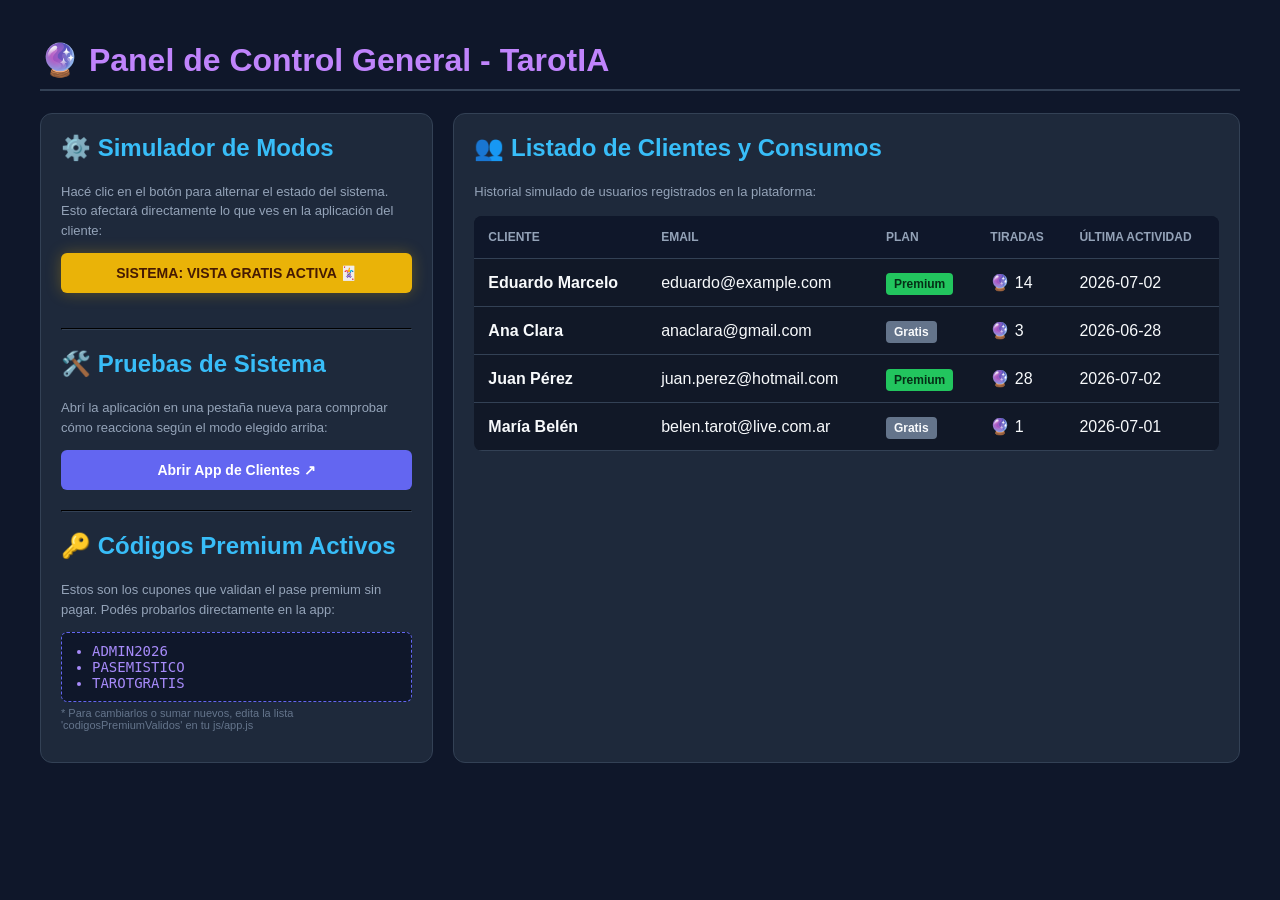
==== admin.html @ b3f62c5f "Add files via upload subi admin" ====
<!DOCTYPE html>
<html lang="es">
<head>
    <meta charset="UTF-8">
    <meta name="viewport" content="width=device-width, initial-scale=1.0">
    <title>TarotIA - Panel de Administración</title>
    <style>
        body { font-family: 'Segoe UI', Tahoma, Geneva, Verdana, sans-serif; background: #0f172a; color: #f8fafc; margin: 0; padding: 20px; }
        .container { max-width: 1200px; margin: 0 auto; }
        h1 { color: #c084fc; border-bottom: 2px solid #334155; padding-bottom: 10px; }
        .grid { display: grid; grid-template-columns: 1fr 2fr; gap: 20px; margin-top: 20px; }
        .card { background: #1e293b; border: 1px solid #334155; padding: 20px; border-radius: 12px; }
        h2 { color: #38bdf8; margin-top: 0; }
        .btn { border: none; padding: 12px 15px; border-radius: 6px; cursor: pointer; font-weight: bold; width: 100%; margin-bottom: 15px; font-size: 14px; text-transform: uppercase; transition: all 0.2s ease; }
        .btn-status { background: #475569; color: white; }
        .btn-link { background: #6366f1; color: white; text-decoration: none; display: block; text-align: center; border-radius: 6px; padding: 12px 15px; font-weight: bold; font-size: 14px; }
        .btn-link:hover { background: #4f46e5; }
        .active-premium { background: #22c55e !important; color: #052e16 !important; box-shadow: 0 0 15px rgba(34, 197, 94, 0.3); }
        .active-gratis { background: #eab308 !important; color: #451a03 !important; box-shadow: 0 0 15px rgba(234, 179, 8, 0.3); }
        table { width: 100%; border-collapse: collapse; margin-top: 15px; background: #111827; border-radius: 8px; overflow: hidden; }
        th, td { text-align: left; padding: 14px; border-bottom: 1px solid #334155; }
        th { background: #0f172a; color: #94a3b8; font-size: 12px; text-transform: uppercase; }
        .badge { padding: 4px 8px; border-radius: 4px; font-size: 12px; font-weight: bold; }
        .badge-premium { background: #22c55e; color: #052e16; }
        .badge-gratis { background: #64748b; color: #f8fafc; }
        .txt-ayuda { font-size: 13px; color: #94a3b8; line-height: 1.5; }
    </style>
</head>
<body>

<div class="container">
    <h1>🔮 Panel de Control General - TarotIA</h1>
    
    <div class="grid">
        <!-- COLUMNA IZQUIERDA: SIMULADOR DE ENTORNOS -->
        <div class="card">
            <h2>⚙️ Simulador de Modos</h2>
            <p class="txt-ayuda">Hacé clic en el botón para alternar el estado del sistema. Esto afectará directamente lo que ves en la aplicación del cliente:</p>
            
            <button id="btn-toggle-premium" class="btn btn-status">Cargando estado...</button>
            
            <hr style="border-color: #334155; margin: 20px 0;">
            
            <h2>🛠️ Pruebas de Sistema</h2>
            <p class="txt-ayuda">Abrí la aplicación en una pestaña nueva para comprobar cómo reacciona según el modo elegido arriba:</p>
            <a href="index.html" target="_blank" class="btn-link">Abrir App de Clientes ↗</a>

            <hr style="border-color: #334155; margin: 20px 0;">

            <h2>🔑 Códigos Premium Activos</h2>
            <p class="txt-ayuda">Estos son los cupones que validan el pase premium sin pagar. Podés probarlos directamente en la app:</p>

            <div style="background: #0f172a; padding: 10px; border-radius: 6px; border: 1px dashed #6366f1;">
                <ul style="margin: 0; padding-left: 20px; color: #a78bfa; font-family: monospace; font-size: 14px;">
                    <li>ADMIN2026</li>
                    <li>PASEMISTICO</li>
                    <li>TAROTGRATIS</li>
                </ul>
            </div>
            <p style="font-size: 11px; color: #64748b; margin-top: 5px;">* Para cambiarlos o sumar nuevos, edita la lista 'codigosPremiumValidos' en tu js/app.js</p>

        </div>

        <!-- COLUMNA DERECHA: LISTADO DE CLIENTES -->
        <div class="card">
            <h2>👥 Listado de Clientes y Consumos</h2>
            <p class="txt-ayuda">Historial simulado de usuarios registrados en la plataforma:</p>
            <div id="tabla-clientes-contenedor"></div>
        </div>
    </div>
</div>

<script>
    document.addEventListener("DOMContentLoaded", () => {
        actualizarBotonEstado();
        cargarListaClientesLocal();
        verificarConexionConRender();
    });

    // Detecta automáticamente si estás probando en tu PC o en producción
   // Detecta automáticamente si estás probando en tu PC o en producción
    const API_URL = window.location.hostname === 'localhost' || window.location.hostname === '127.0.0.1'
        ? 'http://localhost:3000' 
        : 'https://tarot-613b.onrender.com';

    function actualizarBotonEstado() {
        const btn = document.getElementById('btn-toggle-premium');
        let esPremium = localStorage.getItem('simularPremium') === 'true';
        
        if (esPremium) {
            btn.innerText = "SISTEMA: VISTA PREMIUM ACTIVA ✨";
            btn.className = "btn active-premium";
        } else {
            btn.innerText = "SISTEMA: VISTA GRATIS ACTIVA 🃏";
            btn.className = "btn active-gratis";
        }
    }

    document.getElementById('btn-toggle-premium').addEventListener('click', () => {
        let esPremium = localStorage.getItem('simularPremium') === 'true';
        localStorage.setItem('simularPremium', !esPremium);
        actualizarBotonEstado();
    });

    function verificarConexionConRender() {
        console.log("[TarotIA Admin] Panel listo. API_URL configurada en:", API_URL);
    }

    function cargarListaClientesLocal() {
        const clientesSimulados = [
            { id: 1, nombre: "Eduardo Marcelo", email: "eduardo@example.com", plan: "Premium", totalTiradas: 14, ultimaConexion: "2026-07-02" },
            { id: 2, nombre: "Ana Clara", email: "anaclara@gmail.com", plan: "Gratis", totalTiradas: 3, ultimaConexion: "2026-06-28" },
            { id: 3, nombre: "Juan Pérez", email: "juan.perez@hotmail.com", plan: "Premium", totalTiradas: 28, ultimaConexion: "2026-07-02" },
            { id: 4, nombre: "María Belén", email: "belen.tarot@live.com.ar", plan: "Gratis", totalTiradas: 1, ultimaConexion: "2026-07-01" }
        ];
        
        let html = `
            <table>
                <thead>
                    <tr>
                        <th>Cliente</th>
                        <th>Email</th>
                        <th>Plan</th>
                        <th>Tiradas</th>
                        <th>Última Actividad</th>
                    </tr>
                </thead>
                <tbody>
        `;
        
        clientesSimulados.forEach(c => {
            const badgeClass = c.plan === 'Premium' ? 'badge-premium' : 'badge-gratis';
            html += `
                <tr>
                    <td><strong>${c.nombre}</strong></td>
                    <td>${c.email}</td>
                    <td><span class="badge ${badgeClass}">${c.plan}</span></td>
                    <td>🔮 ${c.totalTiradas}</td>
                    <td>${c.ultimaConexion}</td>
                </tr>
            `;
        });
        
        html += `</tbody></table>`;
        document.getElementById('tabla-clientes-contenedor').innerHTML = html;
    }
</script>
</body>
</html>
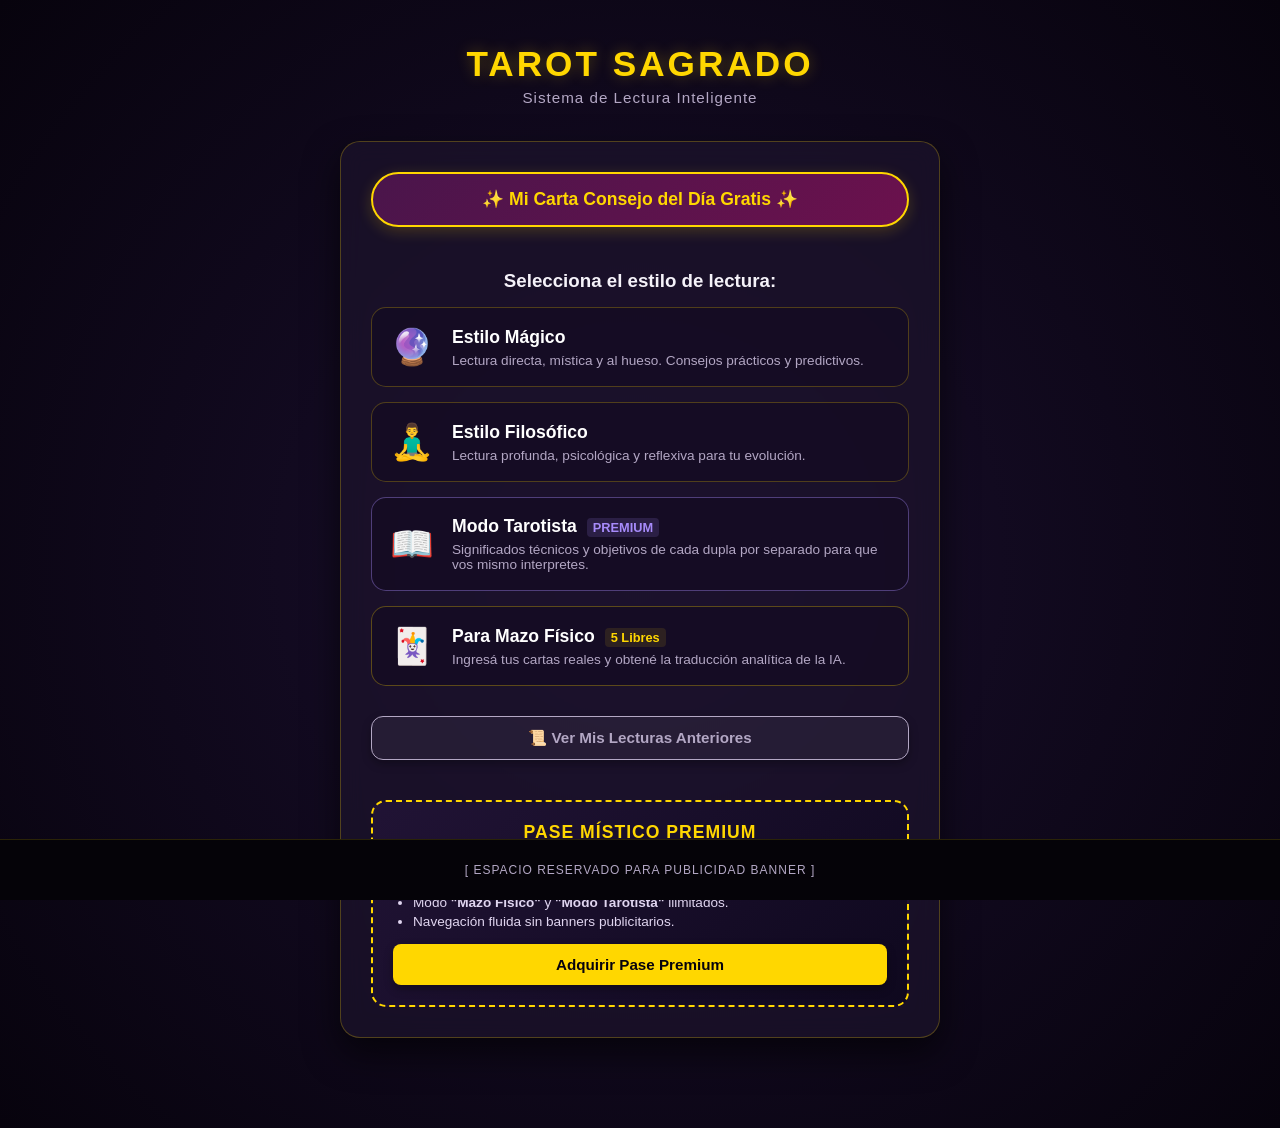
==== commit d1bfbe0e: "Update admin.html despues de la palabra script" ====
--- a/admin.html
+++ b/admin.html
@@ -24,6 +24,22 @@
         .badge-premium { background: #22c55e; color: #052e16; }
         .badge-gratis { background: #64748b; color: #f8fafc; }
         .txt-ayuda { font-size: 13px; color: #94a3b8; line-height: 1.5; }
+/* ==========================================
+           CONTROL DE IMÁGENES DENTRO DEL ADMIN
+           ========================================== */
+        .card-visual img, .img-carta-tarot {
+            width: 100% !important;
+            height: 100% !important;
+            object-fit: cover !important;
+            display: block !important;
+        }
+
+        .card-visual {
+            width: 100px !important;
+            height: 160px !important;
+            overflow: hidden !important;
+            position: relative !important;
+        }
     </style>
 </head>
 <body>
@@ -71,6 +87,18 @@
 </div>
 
 <script>
+    // Coloca esto en lo primero que se ejecute al cargar la página de admin
+(function() {
+    const claveCorrecta = "TuClaveSuperSecreta123"; // 🔴 Cambia esto por tu contraseña personal
+    
+    // Pedimos la contraseña al usuario mediante una ventana emergente
+    const intentoUsuario = prompt("Acceso Restringido. Introduce la clave de administrador:");
+
+    if (intentoUsuario !== claveCorrecta) {
+        alert("Acceso denegado. Volviendo al inicio.");
+        window.location.href = "index.html"; // Lo redirige a la página principal
+    }
+})();
     document.addEventListener("DOMContentLoaded", () => {
         actualizarBotonEstado();
         cargarListaClientesLocal();
@@ -146,4 +174,4 @@
     }
 </script>
 </body>
-</html>+</html>
